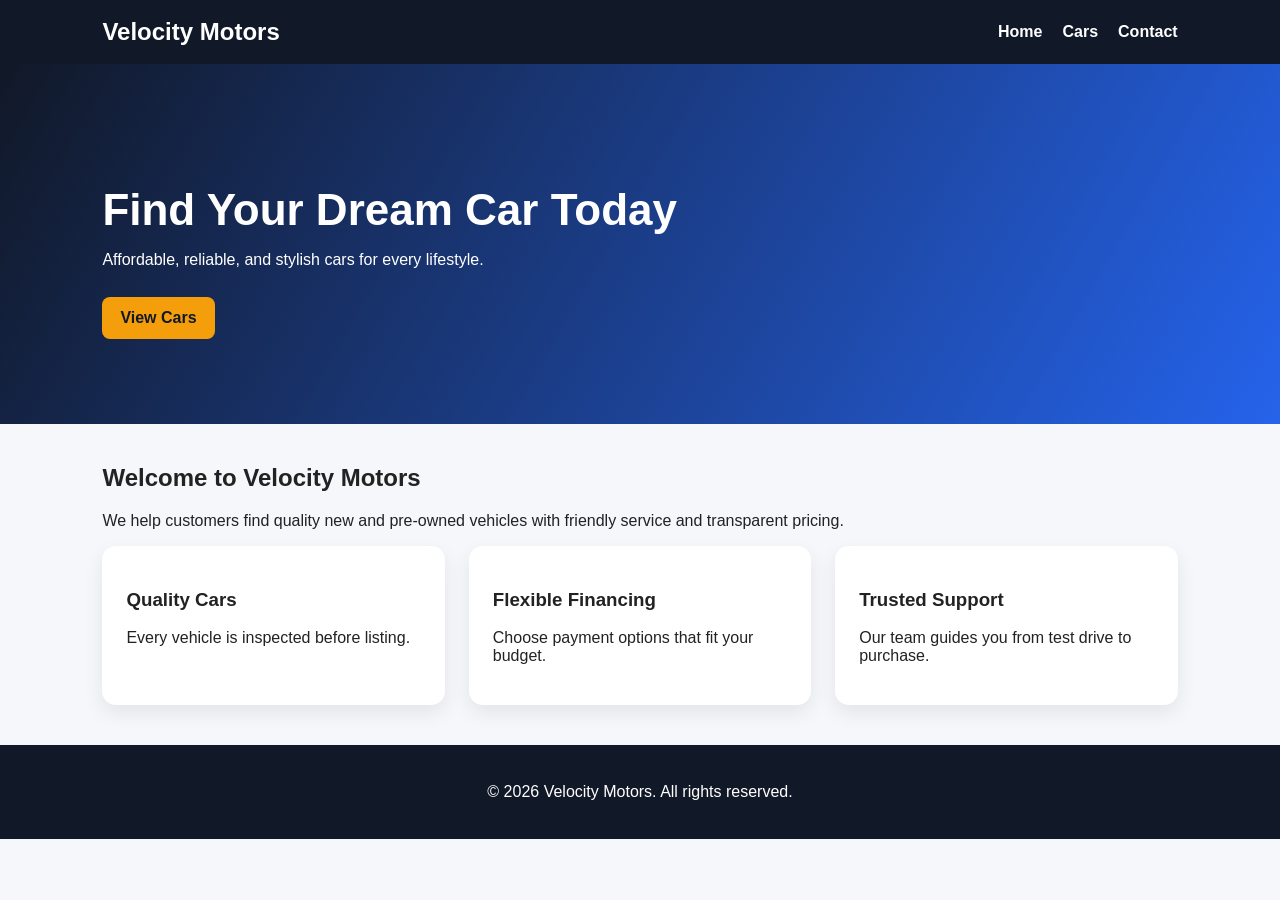
==== index.html @ bf2d2f70 "First commit" ====
<!DOCTYPE html>
<html lang="en">
<head>
  <meta charset="UTF-8">
  <meta name="viewport" content="width=device-width, initial-scale=1.0">
  <title>Velocity Motors | Home</title>
  <link rel="stylesheet" href="style.css">
</head>
<body>
  <header><nav class="navbar"><h1>Velocity Motors</h1><ul><li><a href="index.html">Home</a></li><li><a href="cars.html">Cars</a></li><li><a href="contact.html">Contact</a></li></ul></nav></header>
  <section class="hero"><div><h2>Find Your Dream Car Today</h2><p>Affordable, reliable, and stylish cars for every lifestyle.</p><a class="btn" href="cars.html">View Cars</a></div></section>
  <main class="container"><section><h2>Welcome to Velocity Motors</h2><p>We help customers find quality new and pre-owned vehicles with friendly service and transparent pricing.</p></section><section class="features"><article><h3>Quality Cars</h3><p>Every vehicle is inspected before listing.</p></article><article><h3>Flexible Financing</h3><p>Choose payment options that fit your budget.</p></article><article><h3>Trusted Support</h3><p>Our team guides you from test drive to purchase.</p></article></section></main>
  <footer><p>&copy; 2026 Velocity Motors. All rights reserved.</p></footer>
</body>
</html>
---- style.css ----
* { box-sizing: border-box; }
body { margin: 0; font-family: Arial, sans-serif; color: #222; background: #f5f7fa; }
.navbar { display: flex; justify-content: space-between; align-items: center; padding: 18px 8%; background: #111827; color: white; }
.navbar h1 { margin: 0; } .navbar ul { list-style: none; display: flex; gap: 20px; margin: 0; padding: 0; } .navbar a { color: white; text-decoration: none; font-weight: bold; } .navbar a:hover { color: #fbbf24; }
.hero { min-height: 360px; display: flex; align-items: center; padding: 0 8%; color: white; background: linear-gradient(120deg, #111827, #2563eb); } .hero h2 { font-size: 44px; margin-bottom: 10px; }
.container { width: 84%; margin: 40px auto; } .btn { display: inline-block; margin-top: 12px; padding: 12px 18px; background: #f59e0b; color: #111827; border: none; border-radius: 8px; text-decoration: none; font-weight: bold; cursor: pointer; }
.features, .car-grid, .contact-layout { display: grid; gap: 24px; } .features { grid-template-columns: repeat(3, 1fr); } .features article, .car-card, .info-box, form { background: white; padding: 24px; border-radius: 14px; box-shadow: 0 8px 20px rgba(0,0,0,0.08); } .car-grid { grid-template-columns: repeat(3, 1fr); } .car-card strong { display: block; margin-top: 10px; font-size: 20px; color: #2563eb; } .contact-layout { grid-template-columns: 1.2fr 1fr; } form { display: flex; flex-direction: column; gap: 10px; } input, textarea { padding: 12px; border: 1px solid #ccc; border-radius: 8px; } textarea { min-height: 120px; } footer { text-align: center; padding: 22px; background: #111827; color: white; margin-top: 40px; }
@media (max-width: 768px) { .navbar, .navbar ul { flex-direction: column; gap: 12px; } .features, .car-grid, .contact-layout { grid-template-columns: 1fr; } .hero h2 { font-size: 32px; } }
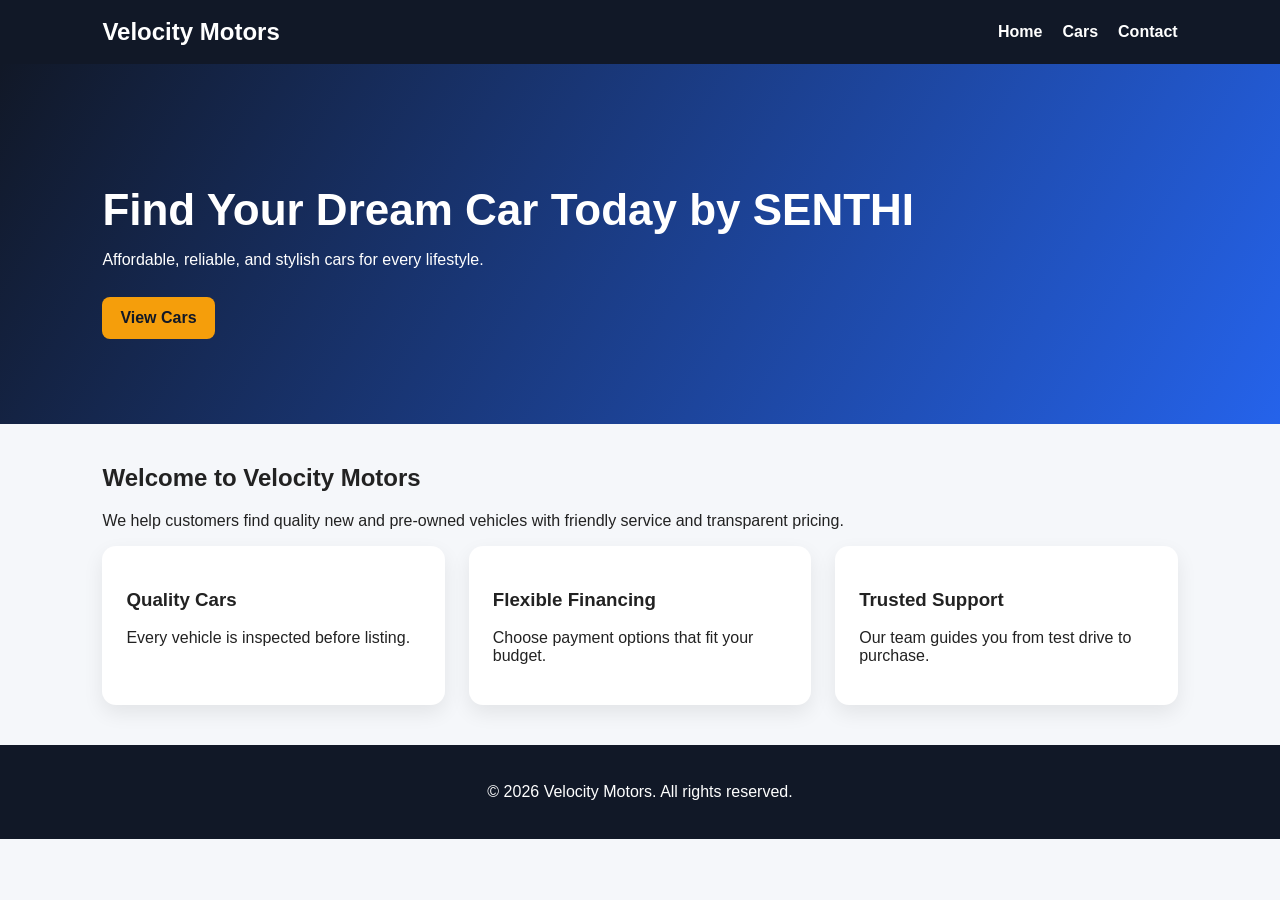
==== commit 69ed6b7f: "Update header" ====
--- a/index.html
+++ b/index.html
@@ -8,7 +8,7 @@
 </head>
 <body>
   <header><nav class="navbar"><h1>Velocity Motors</h1><ul><li><a href="index.html">Home</a></li><li><a href="cars.html">Cars</a></li><li><a href="contact.html">Contact</a></li></ul></nav></header>
-  <section class="hero"><div><h2>Find Your Dream Car Today</h2><p>Affordable, reliable, and stylish cars for every lifestyle.</p><a class="btn" href="cars.html">View Cars</a></div></section>
+  <section class="hero"><div><h2>Find Your Dream Car Today by SENTHI</h2><p>Affordable, reliable, and stylish cars for every lifestyle.</p><a class="btn" href="cars.html">View Cars</a></div></section>
   <main class="container"><section><h2>Welcome to Velocity Motors</h2><p>We help customers find quality new and pre-owned vehicles with friendly service and transparent pricing.</p></section><section class="features"><article><h3>Quality Cars</h3><p>Every vehicle is inspected before listing.</p></article><article><h3>Flexible Financing</h3><p>Choose payment options that fit your budget.</p></article><article><h3>Trusted Support</h3><p>Our team guides you from test drive to purchase.</p></article></section></main>
   <footer><p>&copy; 2026 Velocity Motors. All rights reserved.</p></footer>
 </body>
